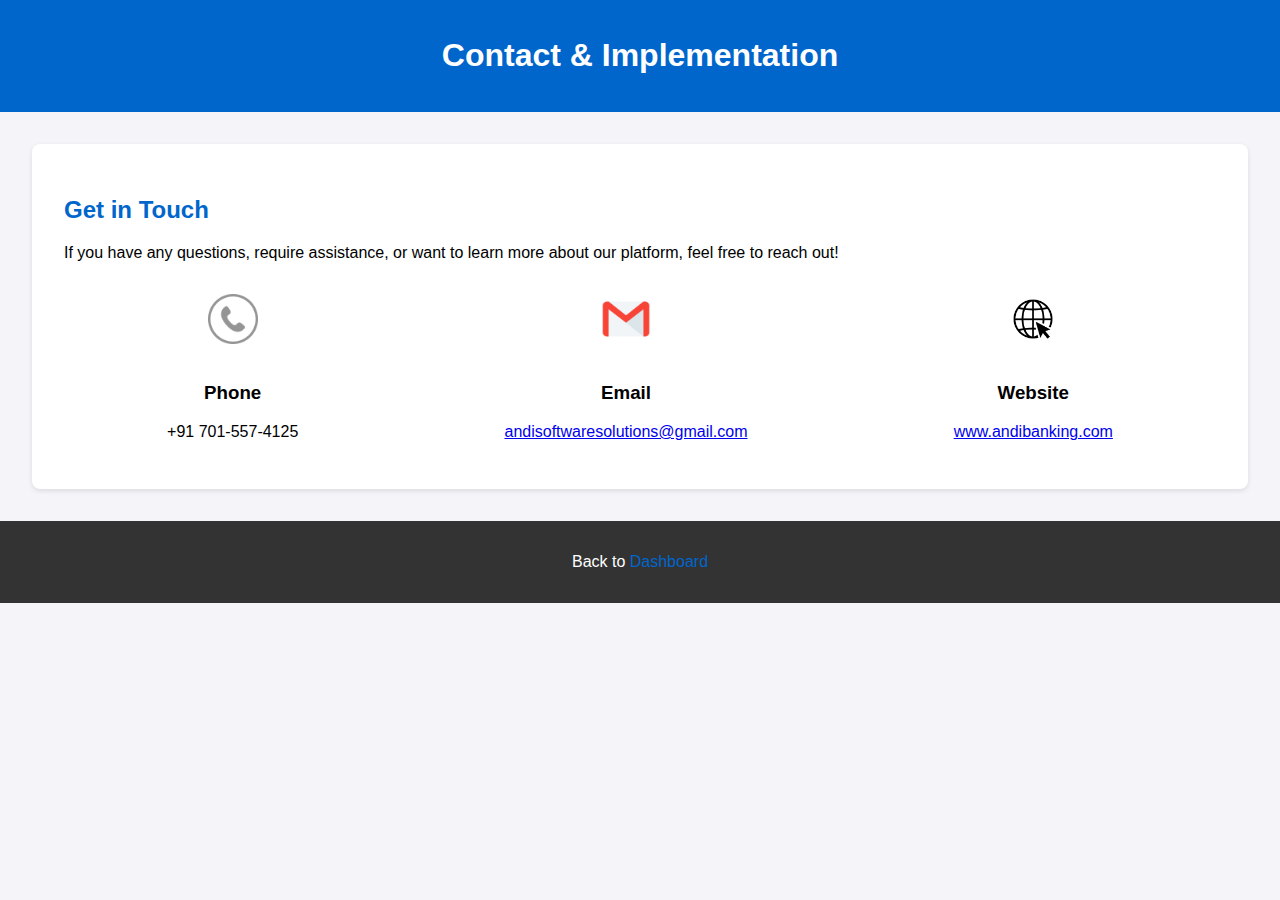
==== contact.html @ 0090ad28 "D:\aadi company" ====
<!DOCTYPE html>
<html lang="en">
<head>
    <meta charset="UTF-8">
    <meta name="viewport" content="width=device-width, initial-scale=1.0">
    <title>Contact & Implementation</title>
    <style>
        body {
            font-family: Arial, sans-serif;
            margin: 0;
            padding: 0;
            background-color: #f4f4f9;
        }

        header {
            background-color: #0066cc;
            color: white;
            padding: 1rem;
            text-align: center;
        }

        .content {
            margin: 2rem;
            background-color: white;
            padding: 2rem;
            border-radius: 8px;
            box-shadow: 0 2px 5px rgba(0, 0, 0, 0.1);
        }

        .content h2 {
            color: #0066cc;
        }

        .contact-info {
            display: flex;
            align-items: center;
            justify-content: space-around;
            margin-top: 2rem;
        }

        .contact-info div {
            text-align: center;
        }

        .contact-info img {
            width: 50px;
            height: auto;
            margin-bottom: 1rem;
        }

        footer {
            background-color: #333;
            color: white;
            text-align: center;
            padding: 1rem;
            margin-top: 2rem;
        }

        footer a {
            color: #0066cc;
            text-decoration: none;
        }
    </style>
</head>
<body>
    <header>
        <h1>Contact & Implementation</h1>
    </header>
    <div class="content">
        <h2>Get in Touch</h2>
        <p>If you have any questions, require assistance, or want to learn more about our platform, feel free to reach out!</p>
        <div class="contact-info">
            <div>
                <img src="phone-icon.webp" alt="Phone Icon">
                <h3>Phone</h3>
                <p>+91 701-557-4125</p>
            </div>
            <div>
                <img src="mail-icon.webp" alt="Email Icon">
                <h3>Email</h3>
                <p><a href="mailto:andisoftwaresolutions@gmail.com">andisoftwaresolutions@gmail.com</a></p>
            </div>
            <div>
                <img src="website-icon.jpg" alt="Website Icon">
                <h3>Website</h3>
                <p><a href="http://www.andibanking.com" target="_blank">www.andibanking.com</a></p>
            </div>
        </div>
    </div>
    <footer>
        <p>Back to <a href="index.html">Dashboard</a></p>
    </footer>
</body>
</html>
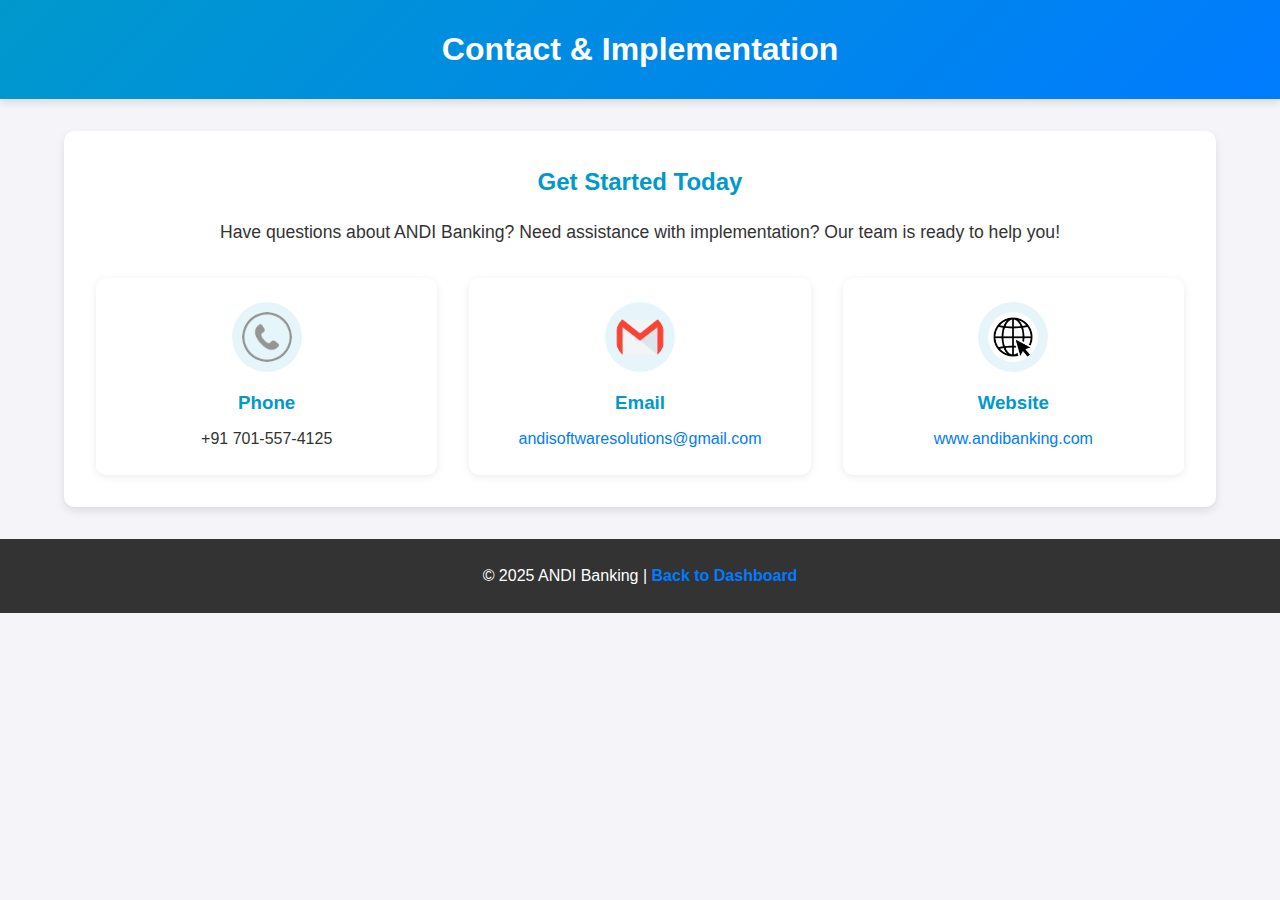
==== commit f30cacdf: "D:\aadi company" ====
--- a/contact.html
+++ b/contact.html
@@ -5,60 +5,177 @@
     <meta name="viewport" content="width=device-width, initial-scale=1.0">
     <title>Contact & Implementation</title>
     <style>
-        body {
-            font-family: Arial, sans-serif;
+        :root {
+            --primary-color: #0099cc;
+            --secondary-color: #007bff;
+            --dark-color: #333;
+            --light-color: #f4f4f9;
+            --white-color: #ffffff;
+            --shadow: 0 4px 8px rgba(0, 0, 0, 0.1);
+        }
+
+        * {
             margin: 0;
             padding: 0;
-            background-color: #f4f4f9;
+            box-sizing: border-box;
+        }
+
+        body {
+            font-family: 'Segoe UI', Tahoma, Geneva, Verdana, sans-serif;
+            line-height: 1.6;
+            background-color: var(--light-color);
+            color: var(--dark-color);
         }
 
         header {
-            background-color: #0066cc;
-            color: white;
-            padding: 1rem;
-            text-align: center;
+            background: linear-gradient(135deg, var(--primary-color), var(--secondary-color));
+            color: var(--white-color);
+            padding: 1.5rem;
+            text-align: center;
+            box-shadow: var(--shadow);
+        }
+
+        .container {
+            width: 90%;
+            max-width: 1200px;
+            margin: 2rem auto;
         }
 
         .content {
-            margin: 2rem;
-            background-color: white;
+            background-color: var(--white-color);
             padding: 2rem;
-            border-radius: 8px;
-            box-shadow: 0 2px 5px rgba(0, 0, 0, 0.1);
+            border-radius: 10px;
+            box-shadow: var(--shadow);
         }
 
         .content h2 {
-            color: #0066cc;
+            color: var(--primary-color);
+            margin-bottom: 1rem;
+            text-align: center;
+        }
+
+        .content p {
+            margin-bottom: 2rem;
+            text-align: center;
+            font-size: 1.1rem;
         }
 
         .contact-info {
             display: flex;
-            align-items: center;
+            flex-wrap: wrap;
             justify-content: space-around;
+            gap: 2rem;
+        }
+
+        .contact-card {
+            flex: 1;
+            min-width: 250px;
+            text-align: center;
+            padding: 1.5rem;
+            border-radius: 10px;
+            background-color: var(--white-color);
+            box-shadow: 0 2px 8px rgba(0, 0, 0, 0.08);
+            transition: transform 0.3s ease, box-shadow 0.3s ease;
+        }
+
+        .contact-card:hover {
+            transform: translateY(-5px);
+            box-shadow: 0 8px 16px rgba(0, 0, 0, 0.12);
+        }
+
+        .contact-card img {
+            width: 70px;
+            height: 70px;
+            object-fit: contain;
+            margin: 0 auto 1rem;
+            display: block;
+            border-radius: 50%;
+            padding: 10px;
+            background-color: rgba(0, 153, 204, 0.1);
+        }
+
+        .contact-card h3 {
+            color: var(--primary-color);
+            margin-bottom: 0.5rem;
+        }
+
+        .contact-card p {
+            margin: 0;
+            font-size: 1rem;
+        }
+
+        .contact-card a {
+            color: var(--secondary-color);
+            text-decoration: none;
+            transition: color 0.3s ease;
+        }
+
+        .contact-card a:hover {
+            color: var(--primary-color);
+            text-decoration: underline;
+        }
+
+        footer {
+            background-color: var(--dark-color);
+            color: var(--white-color);
+            text-align: center;
+            padding: 1.5rem;
             margin-top: 2rem;
         }
 
-        .contact-info div {
-            text-align: center;
-        }
-
-        .contact-info img {
-            width: 50px;
-            height: auto;
-            margin-bottom: 1rem;
-        }
-
-        footer {
-            background-color: #333;
-            color: white;
-            text-align: center;
-            padding: 1rem;
-            margin-top: 2rem;
-        }
-
         footer a {
-            color: #0066cc;
+            color: var(--secondary-color);
             text-decoration: none;
+            font-weight: bold;
+            transition: color 0.3s ease;
+        }
+
+        footer a:hover {
+            color: var(--light-color);
+            text-decoration: underline;
+        }
+
+        /* Media Queries */
+        @media (max-width: 768px) {
+            .container {
+                width: 95%;
+                margin: 1rem auto;
+            }
+            
+            .content {
+                padding: 1.5rem;
+            }
+            
+            .contact-info {
+                flex-direction: column;
+                gap: 1.5rem;
+            }
+            
+            .contact-card {
+                min-width: 100%;
+            }
+        }
+
+        @media (max-width: 480px) {
+            header {
+                padding: 1rem;
+            }
+            
+            header h1 {
+                font-size: 1.5rem;
+            }
+            
+            .content {
+                padding: 1rem;
+            }
+            
+            .content h2 {
+                font-size: 1.3rem;
+            }
+            
+            .content p {
+                font-size: 1rem;
+            }
         }
     </style>
 </head>
@@ -66,29 +183,36 @@
     <header>
         <h1>Contact & Implementation</h1>
     </header>
-    <div class="content">
-        <h2>Get in Touch</h2>
-        <p>If you have any questions, require assistance, or want to learn more about our platform, feel free to reach out!</p>
-        <div class="contact-info">
-            <div>
-                <img src="phone-icon.webp" alt="Phone Icon">
-                <h3>Phone</h3>
-                <p>+91 701-557-4125</p>
-            </div>
-            <div>
-                <img src="mail-icon.webp" alt="Email Icon">
-                <h3>Email</h3>
-                <p><a href="mailto:andisoftwaresolutions@gmail.com">andisoftwaresolutions@gmail.com</a></p>
-            </div>
-            <div>
-                <img src="website-icon.jpg" alt="Website Icon">
-                <h3>Website</h3>
-                <p><a href="http://www.andibanking.com" target="_blank">www.andibanking.com</a></p>
+    
+    <div class="container">
+        <div class="content">
+            <h2>Get Started Today</h2>
+            <p>Have questions about ANDI Banking? Need assistance with implementation? Our team is ready to help you!</p>
+            
+            <div class="contact-info">
+                <div class="contact-card">
+                    <img src="phone-icon.webp" alt="Phone Icon">
+                    <h3>Phone</h3>
+                    <p>+91 701-557-4125</p>
+                </div>
+                
+                <div class="contact-card">
+                    <img src="mail-icon.webp" alt="Email Icon">
+                    <h3>Email</h3>
+                    <p><a href="mailto:andisoftwaresolutions@gmail.com">andisoftwaresolutions@gmail.com</a></p>
+                </div>
+                
+                <div class="contact-card">
+                    <img src="website-icon.jpg" alt="Website Icon">
+                    <h3>Website</h3>
+                    <p><a href="http://www.andibanking.com" target="_blank">www.andibanking.com</a></p>
+                </div>
             </div>
         </div>
     </div>
+    
     <footer>
-        <p>Back to <a href="index.html">Dashboard</a></p>
+        <p>© 2025 ANDI Banking | <a href="index.html">Back to Dashboard</a></p>
     </footer>
 </body>
 </html>